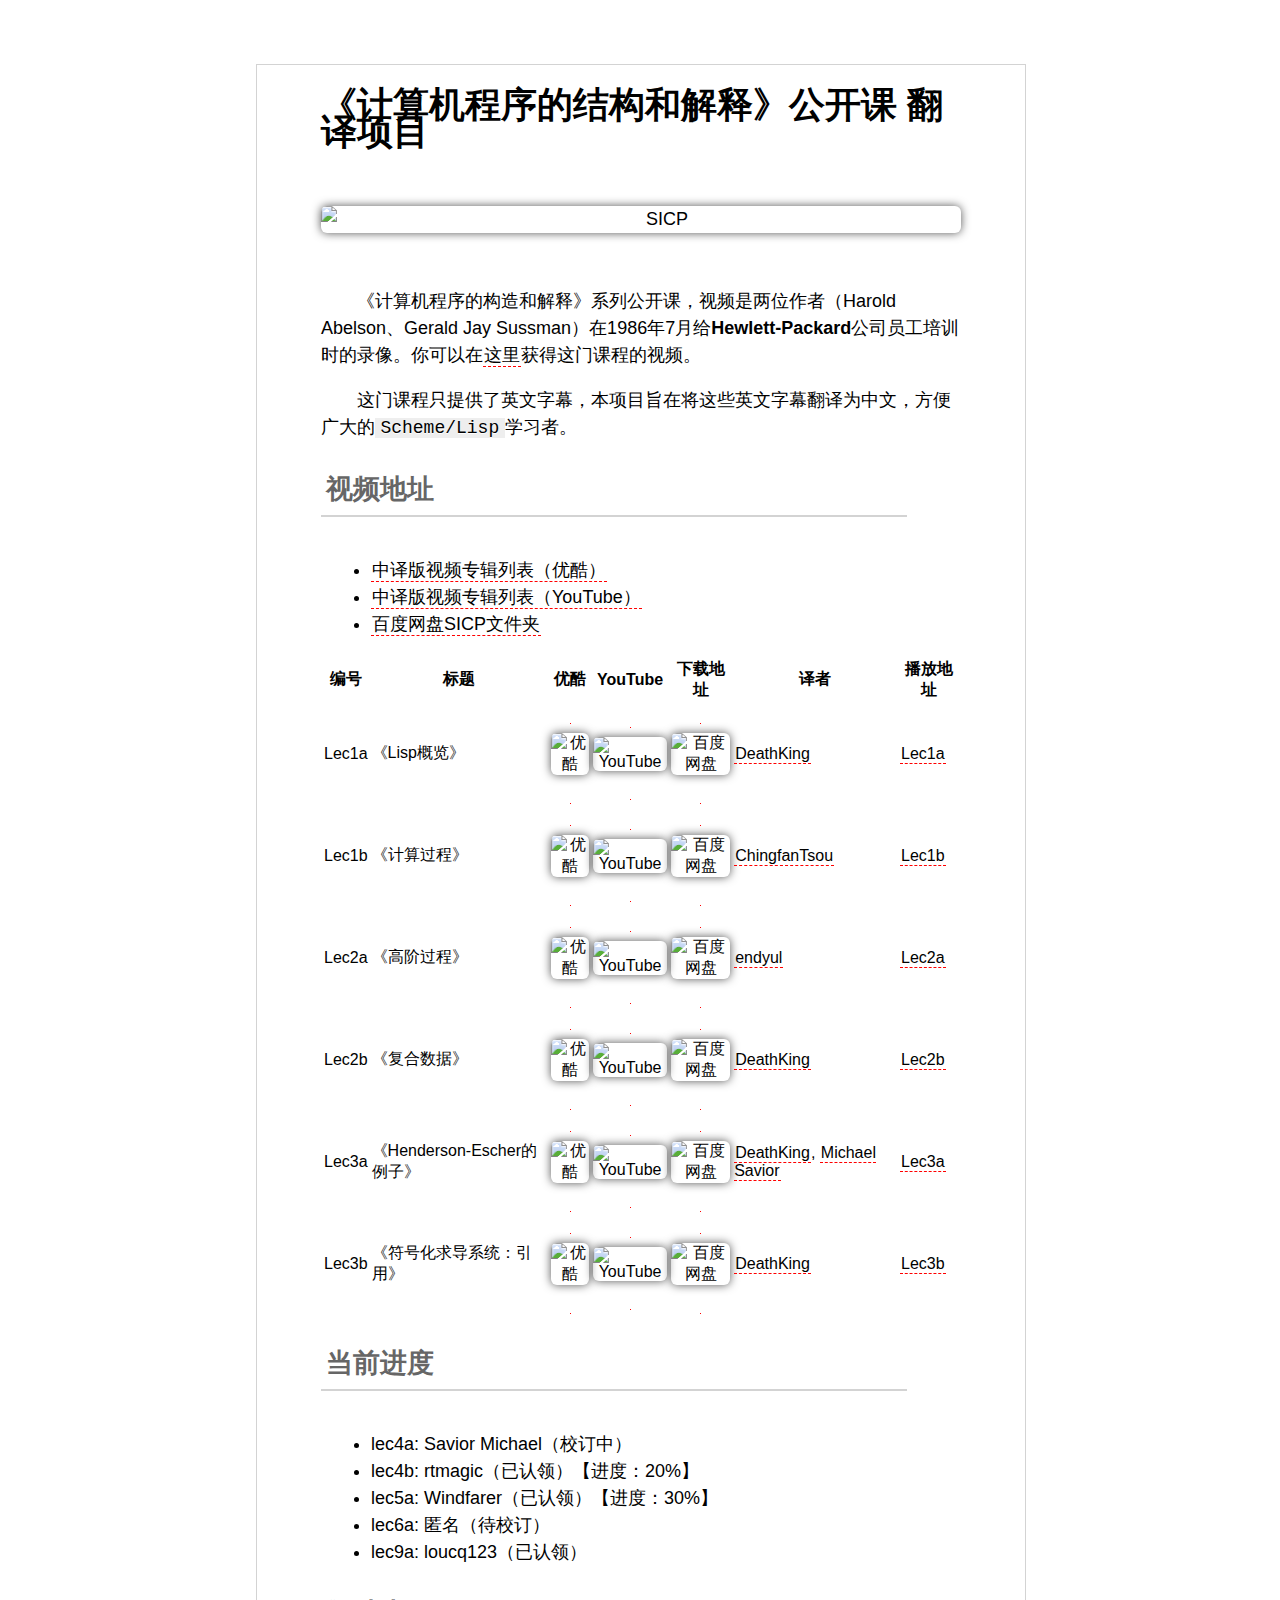
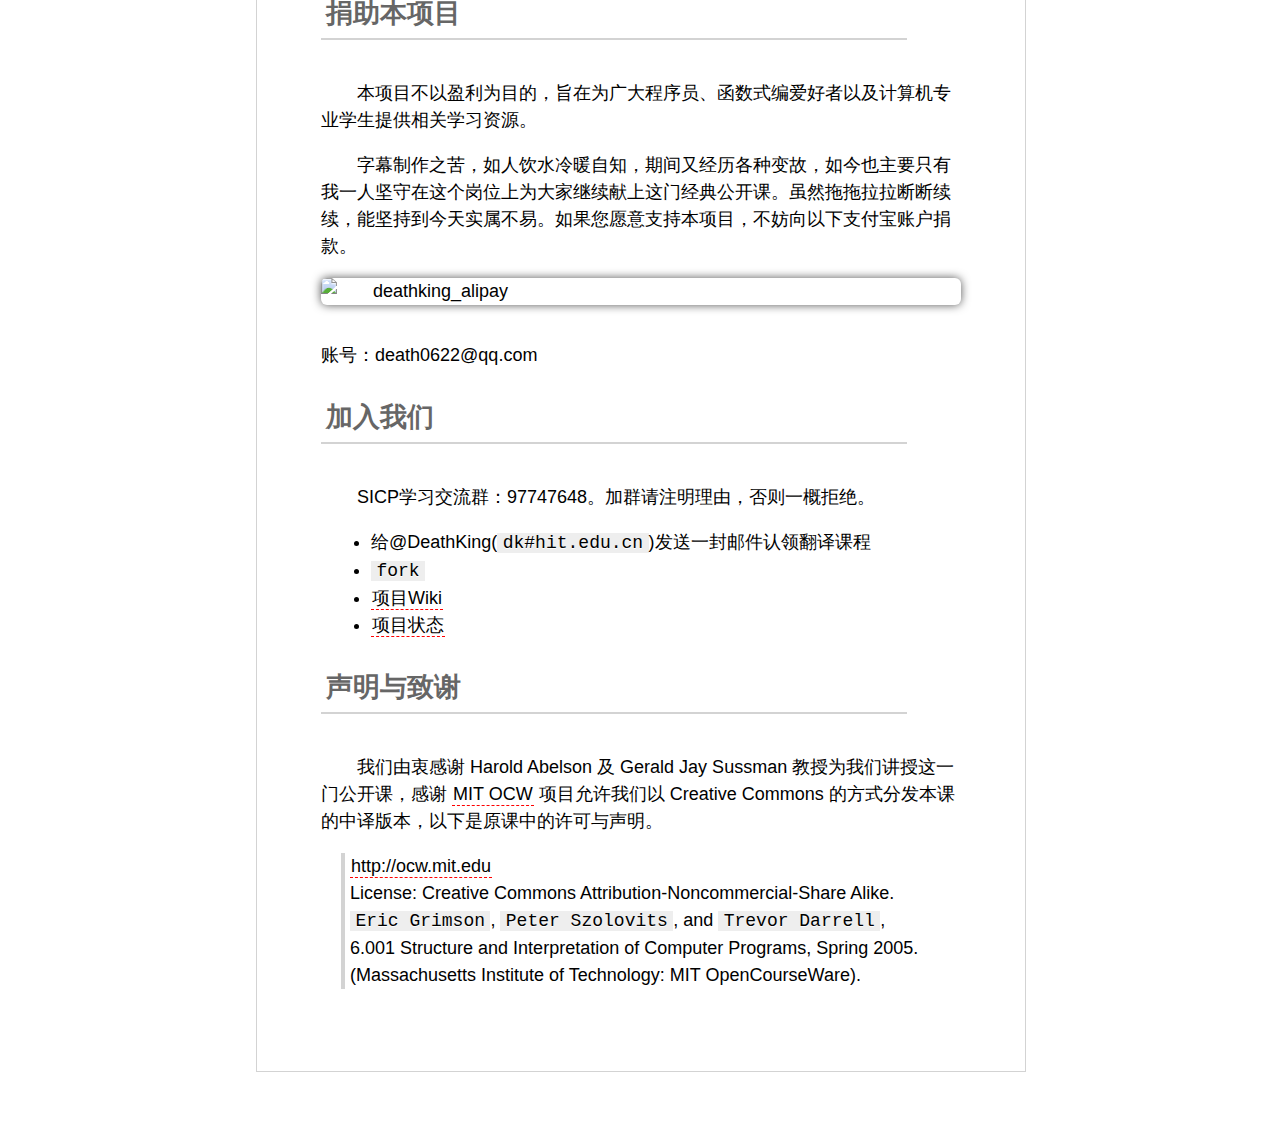
==== archives/index.html @ 41e71034 "Site updated: 2015-11-07 14:18:02" ====
<html>
<head>
    <meta http-equiv="content-type" content="text/html; charset=utf-8" />
    <meta name="viewport" content="width=device-width, initial-scale=1, maximum-scale=1">
    
    <link rel="stylesheet" href="/css/main.css" type="text/css">
    <link rel="stylesheet" href="/css/style.css" type="text/css">


    <link rel="alternate" type="application/atom+xml" href="/atom.xml" title="Atom feed">

    
      <link rel="shortcut icon" type="image/x-icon" href="/favicon.ico?v=2"/>
    

    
    <title></title>
</head>

<body>



<h1 id="《计算机程序的结构和解释》公开课_翻译项目">《计算机程序的结构和解释》公开课 翻译项目</h1><p align="center"><br>  <img src="http://groups.csail.mit.edu/mac/classes/6.001/abelson-sussman-lectures/wizard.jpg" alt="SICP"><br></p>

<p>《计算机程序的构造和解释》系列公开课，视频是两位作者（Harold Abelson、Gerald Jay Sussman）在1986年7月给<strong>Hewlett-Packard</strong>公司员工培训时的录像。你可以在<a href="http://ocw.mit.edu/OcwWeb/Electrical-Engineering-and-Computer-Science/6-001Spring-2005/CourseHome/index.htm" target="_blank" rel="external">这里</a>获得这门课程的视频。</p>
<p>这门课程只提供了英文字幕，本项目旨在将这些英文字幕翻译为中文，方便广大的<code>Scheme/Lisp</code>学习者。</p>
<h2 id="视频地址">视频地址</h2><ul>
<li><a href="http://www.youku.com/playlist_show/id_18958522.html" target="_blank" rel="external">中译版视频专辑列表（优酷）</a></li>
<li><a href="https://www.youtube.com/playlist?list=PLkEwH_Z2WOlppy8oUfrGwFVlOuKyo3RO_" target="_blank" rel="external">中译版视频专辑列表（YouTube）</a></li>
<li><a href="http://pan.baidu.com/s/1bnvO3vT" target="_blank" rel="external">百度网盘SICP文件夹</a></li>
</ul>
<table>
<thead>
<tr>
<th>编号</th>
<th>标题</th>
<th style="text-align:center">优酷</th>
<th style="text-align:center">YouTube</th>
<th style="text-align:center">下载地址</th>
<th>译者</th>
<th>播放地址</th>
</tr>
</thead>
<tbody>
<tr>
<td>Lec1a</td>
<td>《Lisp概览》</td>
<td style="text-align:center"><a href="http://v.youku.com/v_show/id_XNTEzMDAyMTU2.html" target="_blank" rel="external"><img src="https://cloud.githubusercontent.com/assets/895809/7487453/7ad84a02-f3ea-11e4-9af4-2f8c4dc8679d.png" alt="优酷"></a></td>
<td style="text-align:center"><a href="https://www.youtube.com/watch?v=iG6eVomFrhE" target="_blank" rel="external"><img src="https://cloud.githubusercontent.com/assets/895809/7487454/7bcde098-f3ea-11e4-85be-d267459c4974.png" alt="YouTube"></a></td>
<td style="text-align:center"><a href="http://pan.baidu.com/s/1kTmeMgR" target="_blank" rel="external"><img src="https://cloud.githubusercontent.com/assets/895809/7487452/7aca0af0-f3ea-11e4-97a2-9ad4af3c6e2e.png" alt="百度网盘"></a></td>
<td><a href="https://github.com/DeathKing" target="_blank" rel="external">DeathKing</a></td>
<td><a href="/lec/1.html">Lec1a</a></td>
</tr>
<tr>
<td>Lec1b</td>
<td>《计算过程》</td>
<td style="text-align:center"><a href="http://v.youku.com/v_show/id_XNTMxODY1NTg4.html" target="_blank" rel="external"><img src="https://cloud.githubusercontent.com/assets/895809/7487453/7ad84a02-f3ea-11e4-9af4-2f8c4dc8679d.png" alt="优酷"></a></td>
<td style="text-align:center"><a href="https://www.youtube.com/watch?v=sVErWRt8dG4" target="_blank" rel="external"><img src="https://cloud.githubusercontent.com/assets/895809/7487454/7bcde098-f3ea-11e4-85be-d267459c4974.png" alt="YouTube"></a></td>
<td style="text-align:center"><a href="http://pan.baidu.com/s/1o6G0Qgi" target="_blank" rel="external"><img src="https://cloud.githubusercontent.com/assets/895809/7487452/7aca0af0-f3ea-11e4-97a2-9ad4af3c6e2e.png" alt="百度网盘"></a></td>
<td><a href="https://github.com/ChingfanTsou" target="_blank" rel="external">ChingfanTsou</a></td>
<td><a href="/lec/2.html">Lec1b</a></td>
</tr>
<tr>
<td>Lec2a</td>
<td>《高阶过程》</td>
<td style="text-align:center"><a href="http://v.youku.com/v_show/id_XNzAzNjI1NjU2.html" target="_blank" rel="external"><img src="https://cloud.githubusercontent.com/assets/895809/7487453/7ad84a02-f3ea-11e4-9af4-2f8c4dc8679d.png" alt="优酷"></a></td>
<td style="text-align:center"><a href="https://www.youtube.com/watch?v=A-uHMbrAvmQ" target="_blank" rel="external"><img src="https://cloud.githubusercontent.com/assets/895809/7487454/7bcde098-f3ea-11e4-85be-d267459c4974.png" alt="YouTube"></a></td>
<td style="text-align:center"><a href="http://pan.baidu.com/s/1jG3HI8A" target="_blank" rel="external"><img src="https://cloud.githubusercontent.com/assets/895809/7487452/7aca0af0-f3ea-11e4-97a2-9ad4af3c6e2e.png" alt="百度网盘"></a></td>
<td><a href="https://github.com/endyul" target="_blank" rel="external">endyul</a></td>
<td><a href="/lec/3.html">Lec2a</a></td>
</tr>
<tr>
<td>Lec2b</td>
<td>《复合数据》</td>
<td style="text-align:center"><a href="http://v.youku.com/v_show/id_XNzAzNjg4Mjk2.html" target="_blank" rel="external"><img src="https://cloud.githubusercontent.com/assets/895809/7487453/7ad84a02-f3ea-11e4-9af4-2f8c4dc8679d.png" alt="优酷"></a></td>
<td style="text-align:center"><a href="https://www.youtube.com/watch?v=ggXt3Tmd1oY" target="_blank" rel="external"><img src="https://cloud.githubusercontent.com/assets/895809/7487454/7bcde098-f3ea-11e4-85be-d267459c4974.png" alt="YouTube"></a></td>
<td style="text-align:center"><a href="http://pan.baidu.com/s/1o6HgNgu" target="_blank" rel="external"><img src="https://cloud.githubusercontent.com/assets/895809/7487452/7aca0af0-f3ea-11e4-97a2-9ad4af3c6e2e.png" alt="百度网盘"></a></td>
<td><a href="https://github.com/DeathKing" target="_blank" rel="external">DeathKing</a></td>
<td><a href="/lec/4.html">Lec2b</a></td>
</tr>
<tr>
<td>Lec3a</td>
<td>《Henderson-Escher的例子》</td>
<td style="text-align:center"><a href="http://v.youku.com/v_show/id_XODk4NjUwODMy.html" target="_blank" rel="external"><img src="https://cloud.githubusercontent.com/assets/895809/7487453/7ad84a02-f3ea-11e4-9af4-2f8c4dc8679d.png" alt="优酷"></a></td>
<td style="text-align:center"><a href="https://www.youtube.com/watch?v=zpXX64Bi2tM" target="_blank" rel="external"><img src="https://cloud.githubusercontent.com/assets/895809/7487454/7bcde098-f3ea-11e4-85be-d267459c4974.png" alt="YouTube"></a></td>
<td style="text-align:center"><a href="http://pan.baidu.com/s/1bnHBWmz" target="_blank" rel="external"><img src="https://cloud.githubusercontent.com/assets/895809/7487452/7aca0af0-f3ea-11e4-97a2-9ad4af3c6e2e.png" alt="百度网盘"></a></td>
<td><a href="https://github.com/DeathKing" target="_blank" rel="external">DeathKing</a>, <a href="https://github.com/mut0u" target="_blank" rel="external">Michael Savior</a></td>
<td><a href="/lec/5.html">Lec3a</a></td>
</tr>
<tr>
<td>Lec3b</td>
<td>《符号化求导系统：引用》</td>
<td style="text-align:center"><a href="http://v.youku.com/v_show/id_XODk4NjUwODA0.html" target="_blank" rel="external"><img src="https://cloud.githubusercontent.com/assets/895809/7487453/7ad84a02-f3ea-11e4-9af4-2f8c4dc8679d.png" alt="优酷"></a></td>
<td style="text-align:center"><a href="https://www.youtube.com/watch?v=XF5oixi2CTM" target="_blank" rel="external"><img src="https://cloud.githubusercontent.com/assets/895809/7487454/7bcde098-f3ea-11e4-85be-d267459c4974.png" alt="YouTube"></a></td>
<td style="text-align:center"><a href="http://pan.baidu.com/s/1o6Jry9G" target="_blank" rel="external"><img src="https://cloud.githubusercontent.com/assets/895809/7487452/7aca0af0-f3ea-11e4-97a2-9ad4af3c6e2e.png" alt="百度网盘"></a></td>
<td><a href="https://github.com/DeathKing" target="_blank" rel="external">DeathKing</a></td>
<td><a href="/lec/6.html">Lec3b</a></td>
</tr>
</tbody>
</table>
<h2 id="当前进度">当前进度</h2><ul>
<li>lec4a: Savior Michael（校订中）</li>
<li>lec4b: rtmagic（已认领）【进度：20%】</li>
<li>lec5a: Windfarer（已认领）【进度：30%】</li>
<li>lec6a: 匿名（待校订）</li>
<li>lec9a: loucq123（已认领）</li>
</ul>
<h2 id="捐助本项目">捐助本项目</h2><p>本项目不以盈利为目的，旨在为广大程序员、函数式编爱好者以及计算机专业学生提供相关学习资源。</p>
<p>字幕制作之苦，如人饮水冷暖自知，期间又经历各种变故，如今也主要只有我一人坚守在这个岗位上为大家继续献上这门经典公开课。虽然拖拖拉拉断断续续，能坚持到今天实属不易。如果您愿意支持本项目，不妨向以下支付宝账户捐款。</p>
<p><img src="https://cloud.githubusercontent.com/assets/895809/6343830/b3840a8c-bc2a-11e4-931e-dbed22ffca99.png" alt="deathking_alipay"><br>账号：death0622@qq.com</p>
<h2 id="加入我们">加入我们</h2><p>SICP学习交流群：97747648。加群请注明理由，否则一概拒绝。</p>
<ul>
<li>给@DeathKing(<code>dk#hit.edu.cn</code>)发送一封邮件认领翻译课程</li>
<li><code>fork</code></li>
<li><a href="https://github.com/DeathKing/Learning-SICP/wiki" target="_blank" rel="external">项目Wiki</a></li>
<li><a href="https://github.com/DeathKing/Learning-SICP/wiki/%E9%A1%B9%E7%9B%AE%E7%8A%B6%E6%80%81" target="_blank" rel="external">项目状态</a></li>
</ul>
<h2 id="声明与致谢">声明与致谢</h2><p>我们由衷感谢 Harold Abelson 及 Gerald Jay Sussman 教授为我们讲授这一门公开课，感谢 <a href="http://ocw.mit.edu" target="_blank" rel="external">MIT OCW</a> 项目允许我们以 Creative Commons 的方式分发本课的中译版本，以下是原课中的许可与声明。   </p>
<blockquote>
<p><a href="http://ocw.mit.edu" target="_blank" rel="external">http://ocw.mit.edu</a><br>License: Creative Commons Attribution-Noncommercial-Share Alike.<br><code>Eric Grimson</code>, <code>Peter Szolovits</code>, and <code>Trevor Darrell</code>,<br>6.001 Structure and Interpretation of Computer Programs, Spring 2005.<br>(Massachusetts Institute of Technology: MIT OpenCourseWare).  </p>
</blockquote>





   




</body>
</html>
---- css/main.css ----
body {
    font-family: STFangSong, Helvetica, Arial, Vernada, Tahoma, STXihei, "Microsoft YaHei", "Songti SC", SimSun, Heiti, sans-serif;
    font-size: 18px;
    margin: 5% 20% 5% 20%;
    padding: 2% 5% 5% 5%;
    width: 50%;
    line-height: 150%;
    border: 1px solid LightGrey;
}

H1 {
    font-family: "Palatino Linotype", "Book Antiqua", Palatino, Helvetica, STKaiti, SimSun, serif;
}

H2 {
    font-family: "Palatino Linotype", "Book Antiqua", Palatino, Helvetica, STKaiti, SimSun, serif;
    margin-bottom: 60px;
    margin-bottom: 40px;
    padding: 5px;
    border-bottom: 2px LightGrey solid;
    width: 90%;
    line-height: 150%;
    color: #666666;
}


H3 {
    font-family: "Palatino Linotype", "Book Antiqua", Palatino, Helvetica, STKaiti, SimSun, serif;
    margin-top: 40px;
    margin-bottom: 30px;
    border-bottom: 1px LightGrey solid;
    width: 80%;
    line-height: 150%;
    color: #666666;
}


H4 {
    font-family: "Palatino Linotype", "Book Antiqua", Palatino, Helvetica, STKaiti, SimSun, serif;
    margin-top: 40px;
    margin-bottom: 30px;
    border-bottom: 1px LightGrey solid;
    width: 80%;
    line-height: 150%;
    color: #666666;
}


li {
    margin-left: 10px;
}


blockquote {
    border-left: 4px lightgrey solid;
    padding-left: 5px;
    margin-left: 20px;
}

a{
    text-decoration: none;
    cursor: crosshair;
    border-bottom: 1px dashed Red;
    padding: 1px;
    color: black;
}


a:hover {
	background-color: LightGrey;
}


img {
    cursor: crosshair;
    display: block;
    box-shadow: 0 0 10px #555;
    border-radius: 6px;
    margin-left: auto;
    margin-right: auto;
    margin-top: 10px;
    margin-bottom: 10px;
    -webkit-box-shadow: 0 0 10px #555;
}


hr {
    color: LightGrey;
}

p {
    text-indent: 2em;
}
blockquote p {
    text-indent: 0em;
}
---- css/style.css ----
pre, .highlight {
  background: #2d2d2d;
  margin: 0 -20px;
  padding: 15px 20px;
  border-style: solid;
  border-color: #ddd;
  border-width: 1px 0;
  overflow: auto;
  color: #ccc;
  line-height: 22.400000000000002px;
}
 .highlight .gutter pre,
 .gist .gist-file .gist-data .line-numbers {
  color: #666;
  font-size: 0.85em;
}
 pre, code {
  font-family: "Source Code Pro", Consolas, Monaco, Menlo, Consolas, monospace;
}
 code {
  background: #eee;
  text-shadow: 0 1px #fff;
  padding: 0 0.3em;
}
 pre code {
  background: none;
  text-shadow: none;
  padding: 0;
}
 .highlight pre {
  border: none;
  margin: 0;
  padding: 0;
}
 .highlight table {
  margin: 0;
  /*width: auto;*/
}
 .highlight td {
  border: none;
  padding: 0;
}
 .highlight figcaption {
  font-size: 0.85em;
  color: #999;
  line-height: 1em;
  margin-bottom: 1em;
}
 .highlight figcaption:before,
 .highlight figcaption:after {
  content: "";
  display: table;
}
 .highlight figcaption:after {
  clear: both;
}
 .highlight figcaption a {
  float: right;
}
 .highlight .gutter pre {
  text-align: right;
  padding-right: 20px;
}
 .highlight .line {
  height: 22.400000000000002px;
}
 .gist {
  margin: 0 -20px;
  border-style: solid;
  border-color: #ddd;
  border-width: 1px 0;
  background: #2d2d2d;
  padding: 15px 20px 15px 0;
}
 .gist .gist-file {
  border: none;
  font-family: "Source Code Pro", Consolas, Monaco, Menlo, Consolas, monospace;
  margin: 0;
}
 .gist .gist-file .gist-data {
  background: none;
  border: none;
}
 .gist .gist-file .gist-data .line-numbers {
  background: none;
  border: none;
  padding: 0 20px 0 0;
}
 .gist .gist-file .gist-data .line-data {
  padding: 0 !important;
}
 .gist .gist-file .highlight {
  margin: 0;
  padding: 0;
  border: none;
}
 .gist .gist-file .gist-meta {
  background: #2d2d2d;
  color: #999;
  font: 0.85em "Helvetica Neue", Helvetica, Arial, sans-serif;
  text-shadow: 0 0;
  padding: 0;
  margin-top: 1em;
  margin-left: 20px;
}
 .gist .gist-file .gist-meta a {
  color: #258fb8;
  font-weight: normal;
}
 .gist .gist-file .gist-meta a:hover {
  text-decoration: underline;
}
pre .comment,
pre .title {
  color: #999;
}
pre .variable,
pre .attribute,
pre .tag,
pre .regexp,
pre .ruby .constant,
pre .xml .tag .title,
pre .xml .pi,
pre .xml .doctype,
pre .html .doctype,
pre .css .id,
pre .css .class,
pre .css .pseudo {
  color: #f2777a;
}
pre .number,
pre .preprocessor,
pre .built_in,
pre .literal,
pre .params,
pre .constant {
  color: #f99157;
}
pre .class,
pre .ruby .class .title,
pre .css .rules .attribute {
  color: #9c9;
}
pre .string,
pre .value,
pre .inheritance,
pre .header,
pre .ruby .symbol,
pre .xml .cdata {
  color: #9c9;
}
pre .css .hexcolor {
  color: #6cc;
}
pre .function,
pre .python .decorator,
pre .python .title,
pre .ruby .function .title,
pre .ruby .title .keyword,
pre .perl .sub,
pre .javascript .title,
pre .coffeescript .title {
  color: #69c;
}
pre .keyword,
pre .javascript .function {
  color: #c9c;
}
@media screen and (max-width: 479px) {
  #mobile-nav {
    position: absolute;
    top: 0;
    left: 0;
    width: 280px;
    height: 100%;
    background: #191919;
    border-right: 1px solid #fff;
  }
}
@media screen and (max-width: 479px) {
  .mobile-nav-link {
    display: block;
    color: #999;
    text-decoration: none;
    padding: 15px 20px;
    font-weight: bold;
  }
  .mobile-nav-link:hover {
    color: #fff;
  }
}
@media screen and (min-width: 768px) {
  #sidebar {
    display: inline;
    float: left;
    width: 23.3333333333333%;
    margin: 0 0.8333333333333%;
  }
}
.widget-wrap {
  margin: 50px 0;
}
.widget {
  color: #777;
  text-shadow: 0 1px #fff;
  background: #ddd;
  -webkit-box-shadow: 0 -1px 4px #ccc inset;
  box-shadow: 0 -1px 4px #ccc inset;
  border: 1px solid #ccc;
  padding: 15px;
  -webkit-border-radius: 3px;
  border-radius: 3px;
}
.widget a {
  color: #258fb8;
  text-decoration: none;
}
.widget a:hover {
  text-decoration: underline;
}
.widget ul ul,
.widget ol ul,
.widget dl ul,
.widget ul ol,
.widget ol ol,
.widget dl ol,
.widget ul dl,
.widget ol dl,
.widget dl dl {
  margin-left: 15px;
  list-style: disc;
}
.widget {
  line-height: 1.6em;
  word-wrap: break-word;
  font-size: 0.9em;
}
.widget ul,
.widget ol {
  list-style: none;
  margin: 0;
}
.widget ul ul,
.widget ol ul,
.widget ul ol,
.widget ol ol {
  margin: 0 20px;
}
.widget ul ul,
.widget ol ul {
  list-style: disc;
}
.widget ul ol,
.widget ol ol {
  list-style: decimal;
}
.category-list-count,
.tag-list-count,
.archive-list-count {
  padding-left: 5px;
  color: #999;
  font-size: 0.85em;
}
.category-list-count:before,
.tag-list-count:before,
.archive-list-count:before {
  content: "(";
}
.category-list-count:after,
.tag-list-count:after,
.archive-list-count:after {
  content: ")";
}
.tagcloud a {
  margin-right: 5px;
}
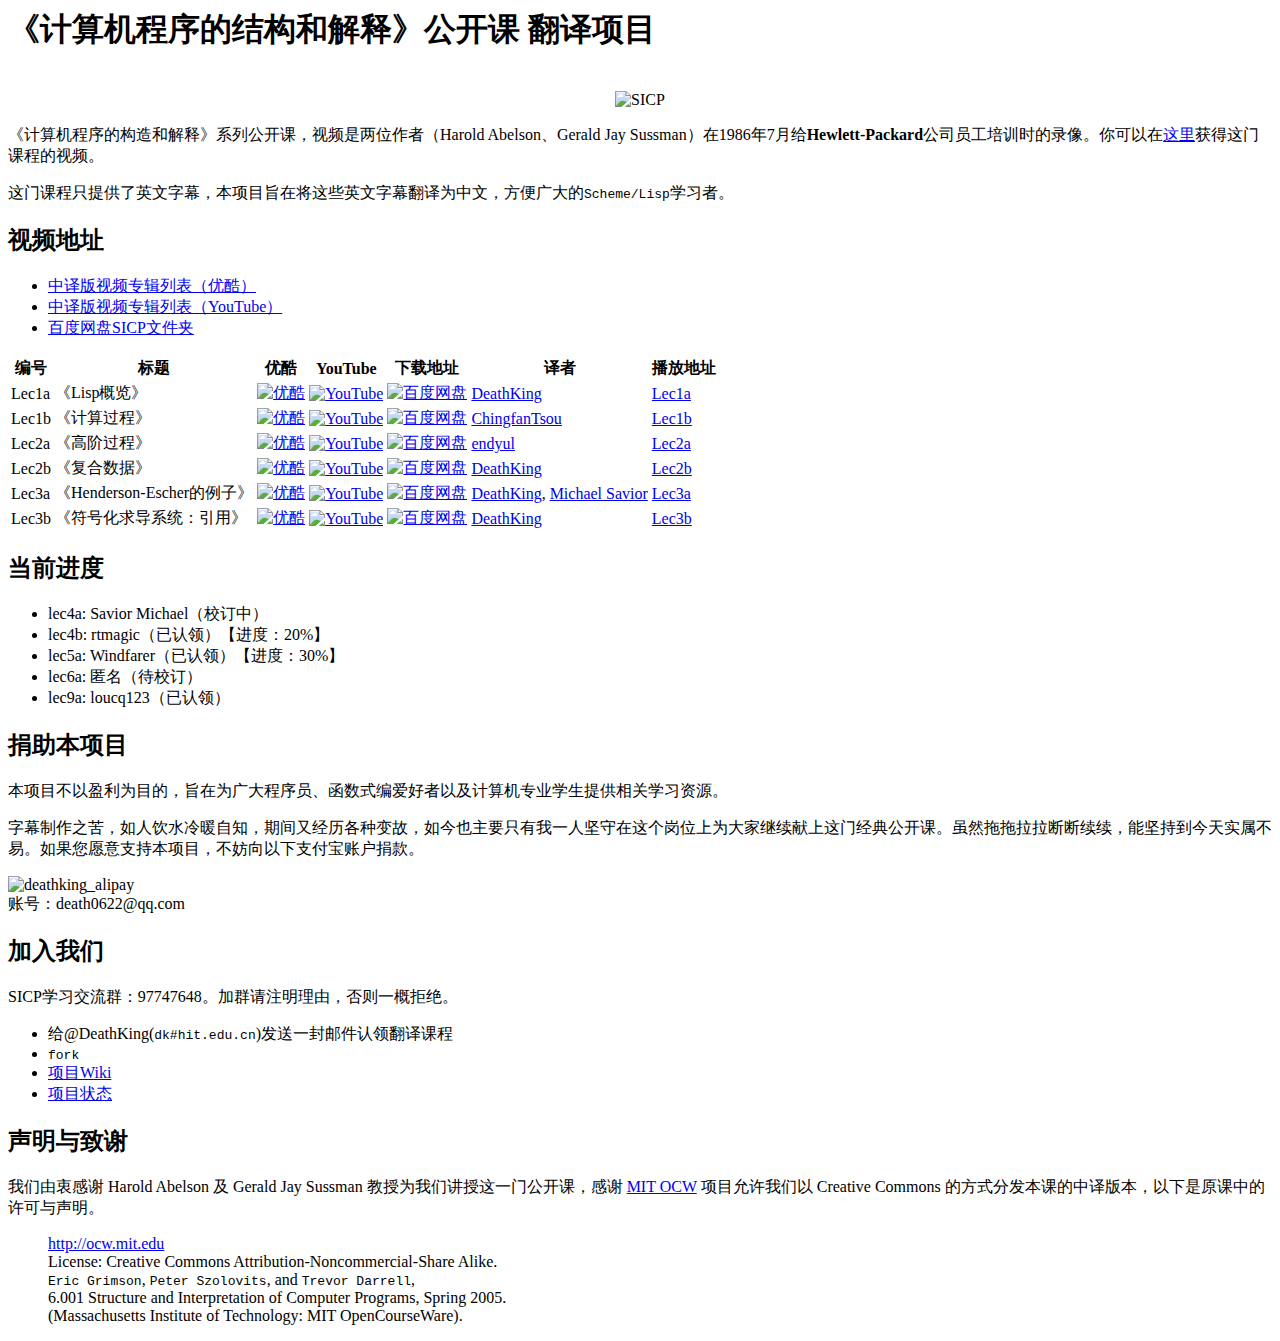
==== commit 2c224ae7: "Site updated: 2015-11-07 14:21:18" ====
--- a/archives/index.html
+++ b/archives/index.html
@@ -3,8 +3,8 @@
     <meta http-equiv="content-type" content="text/html; charset=utf-8" />
     <meta name="viewport" content="width=device-width, initial-scale=1, maximum-scale=1">
     
-    <link rel="stylesheet" href="/css/main.css" type="text/css">
-    <link rel="stylesheet" href="/css/style.css" type="text/css">
+    <link rel="stylesheet" href="/Learning-SICP/css/main.css" type="text/css">
+    <link rel="stylesheet" href="/Learning-SICP/css/style.css" type="text/css">
 
 
     <link rel="alternate" type="application/atom+xml" href="/atom.xml" title="Atom feed">
